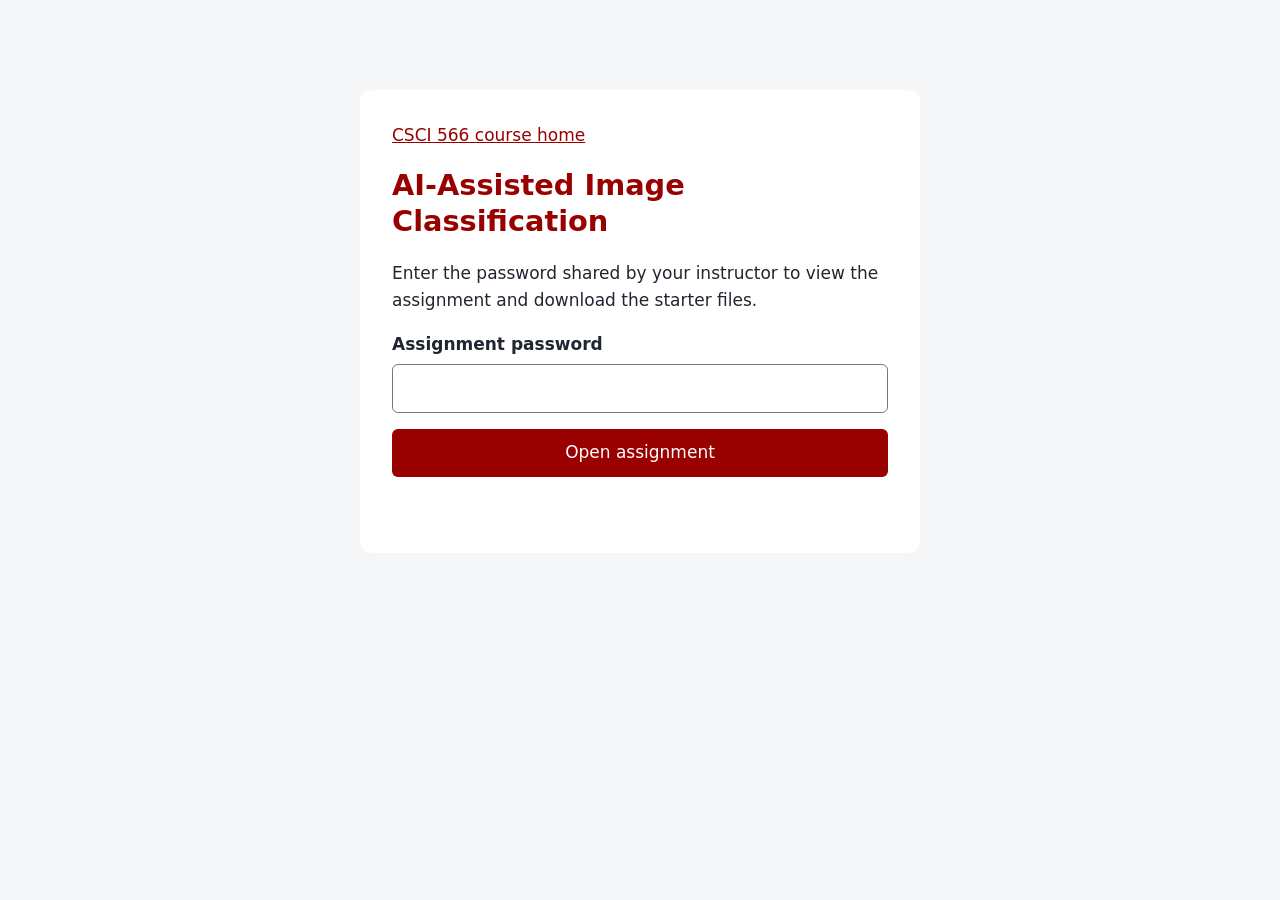
==== assignments/image-classification/index.html @ b63b1975 "Publish password-protected image classification assignment" ====
<!doctype html>
<html lang="en">
<head>
  <meta charset="utf-8">
  <meta name="viewport" content="width=device-width,initial-scale=1">
  <meta name="robots" content="noindex,nofollow">
  <title>Assignment | CSCI 566</title>
  <link rel="icon" href="../../images/logo2.ico">
  <style>
    * { box-sizing: border-box; }
    body { margin: 0; background: #f5f6f8; color: #202630; font: 17px/1.6 system-ui, sans-serif; }
    main { max-width: 560px; margin: 10vh auto; padding: 32px; background: white; border-radius: 12px; }
    a, h1 { color: #900; }
    h1 { font-size: 1.8rem; line-height: 1.25; }
    label { display: block; margin-bottom: 6px; font-weight: 600; }
    input, button { width: 100%; font: inherit; border-radius: 6px; padding: 10px 12px; }
    input { border: 1px solid #777; }
    button { margin-top: 16px; background: #900; color: white; border: 0; cursor: pointer; }
    button:disabled { opacity: .65; cursor: wait; }
    :focus-visible { outline: 3px solid #0069c2; outline-offset: 3px; }
    #status { min-height: 1.6em; margin-bottom: 0; }
    @media (max-width: 600px) { main { margin: 24px 16px; padding: 24px; } }
  </style>
</head>
<body>
  <main>
    <a href="../../index.html">CSCI 566 course home</a>
    <h1>AI-Assisted Image Classification</h1>
    <p>Enter the password shared by your instructor to view the assignment and download the starter files.</p>
    <form id="unlock-form">
      <label for="password">Assignment password</label>
      <input id="password" type="password" autocomplete="current-password" required spellcheck="false" aria-describedby="status">
      <button type="submit">Open assignment</button>
      <p id="status" role="status" aria-live="polite"></p>
    </form>
    <noscript><p>Enable JavaScript in your browser to open the assignment.</p></noscript>
  </main>
  <script src="unlock.js"></script>
</body>
</html>
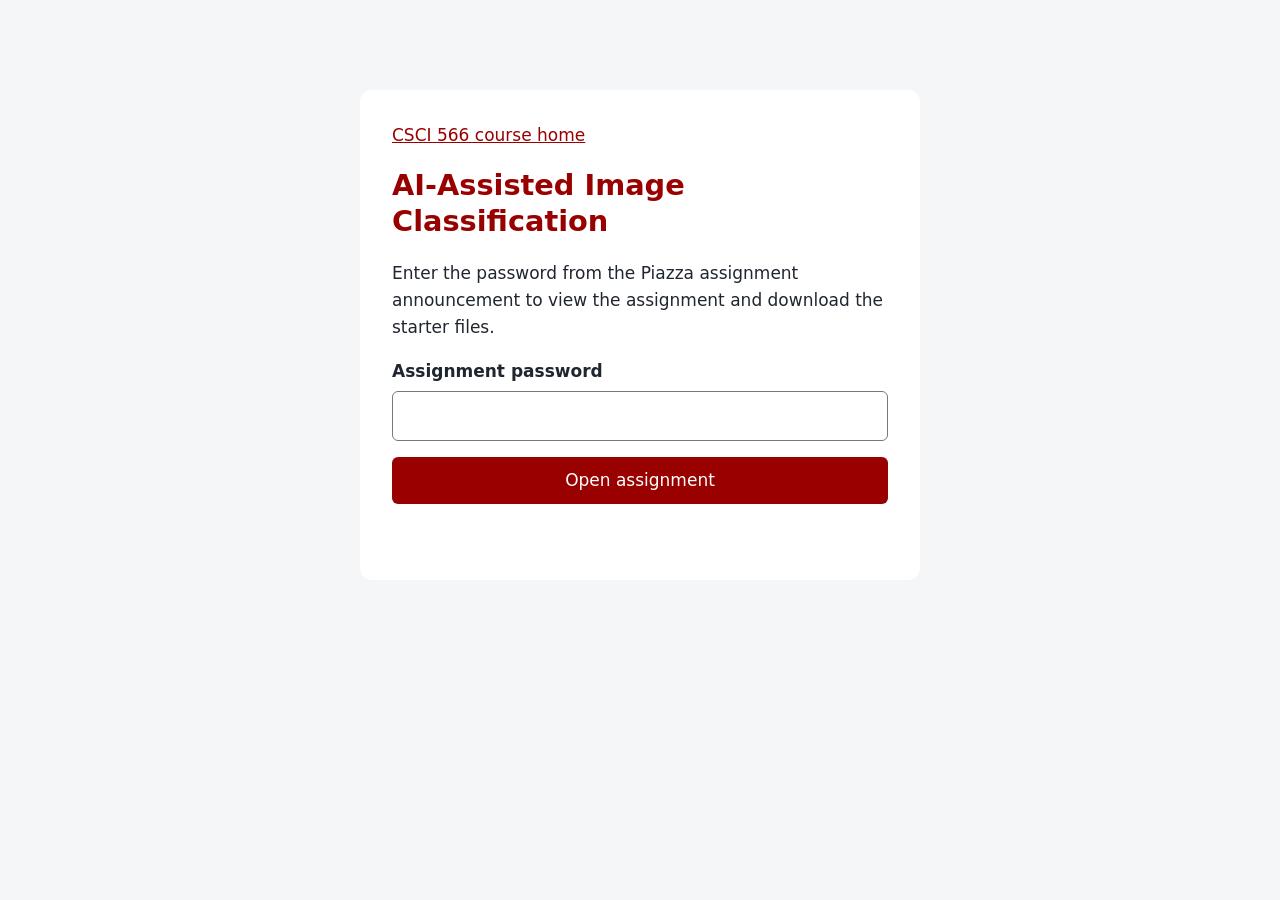
==== commit 7088d396: "Release assignment early with report and code submission" ====
--- a/assignments/image-classification/index.html
+++ b/assignments/image-classification/index.html
@@ -26,7 +26,7 @@
   <main>
     <a href="../../index.html">CSCI 566 course home</a>
     <h1>AI-Assisted Image Classification</h1>
-    <p>Enter the password shared by your instructor to view the assignment and download the starter files.</p>
+    <p>Enter the password from the Piazza assignment announcement to view the assignment and download the starter files.</p>
     <form id="unlock-form">
       <label for="password">Assignment password</label>
       <input id="password" type="password" autocomplete="current-password" required spellcheck="false" aria-describedby="status">
